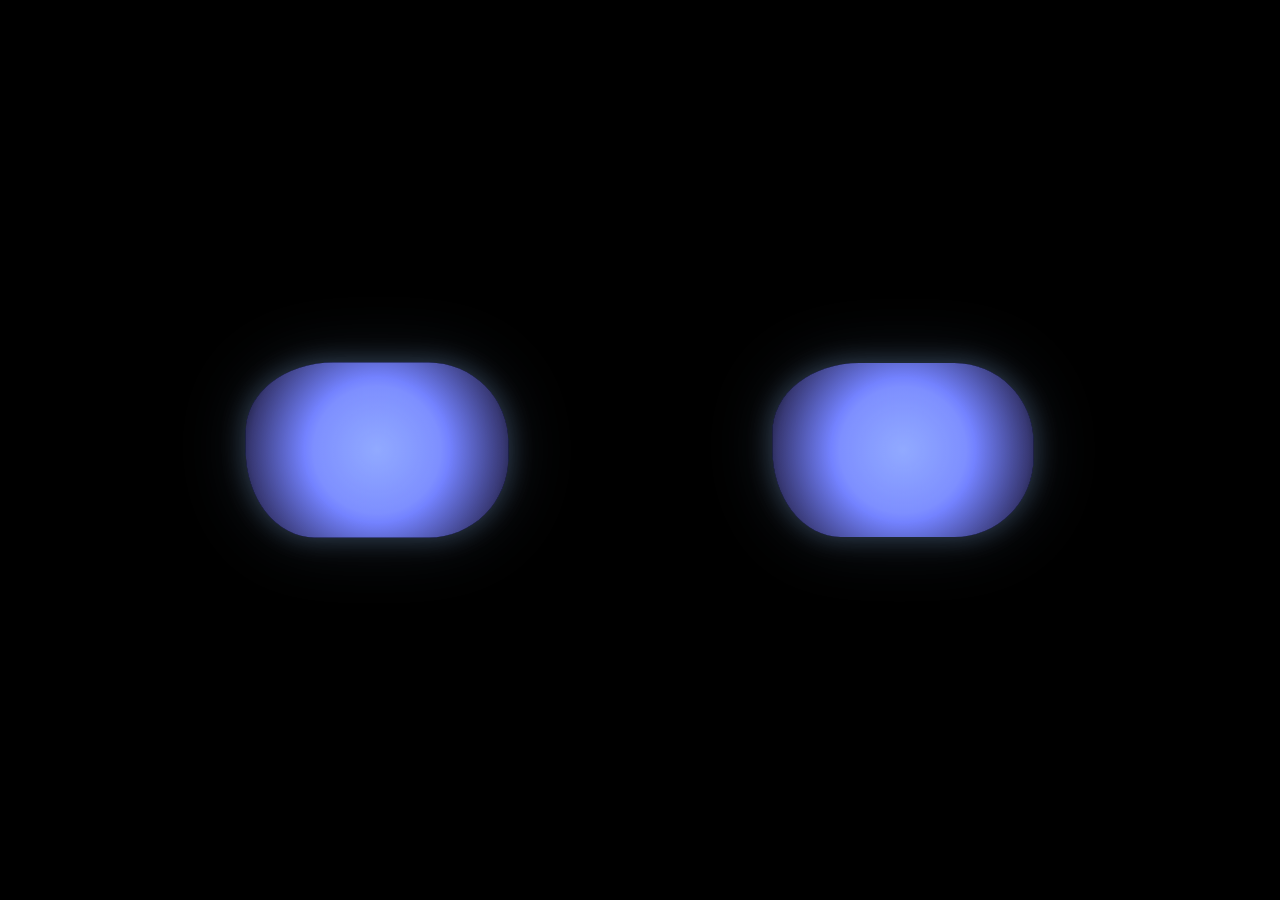
==== frontend/index.html @ 8a815a0b "se crea el docker-compose para el contenedor ROS del proyecto" ====
<!DOCTYPE html>
<html lang="es">
<head>
  <meta charset="UTF-8">
  <title>Inabot Eyes</title>
  <link rel="stylesheet" href="css/style.css">
</head>
<body>
<div class="face">
  <div class="eye"></div>
  <div class="eye"></div>
</div>

  <script src="js/eyes.js"></script>
</body>
</html>
---- frontend/css/style.css ----
body {
  margin: 0;
  background: black;
  overflow: hidden;
}

.face {
  width: 100vw;
  height: 100vh;
  display: flex;
  justify-content: space-evenly;
  align-items: center;
}

/* 👁️ OJO */
.eye {
  width: 300px;
  height: 200px;

  border-radius: 80px;

  --x: 50%;
  --y: 50%;

  background: radial-gradient(
    circle at var(--x) var(--y),
    #1fd6e0 0%,
    #19b6c2 40%,
    #0a4a55 80%,
    #000 100%
  );

  position: relative;

  box-shadow:
    0 0 30px rgba(0,255,255,0.3),
    0 0 80px rgba(0,255,255,0.15);

  overflow: hidden;

  transition: filter 0.2s ease, box-shadow 0.2s ease;
}
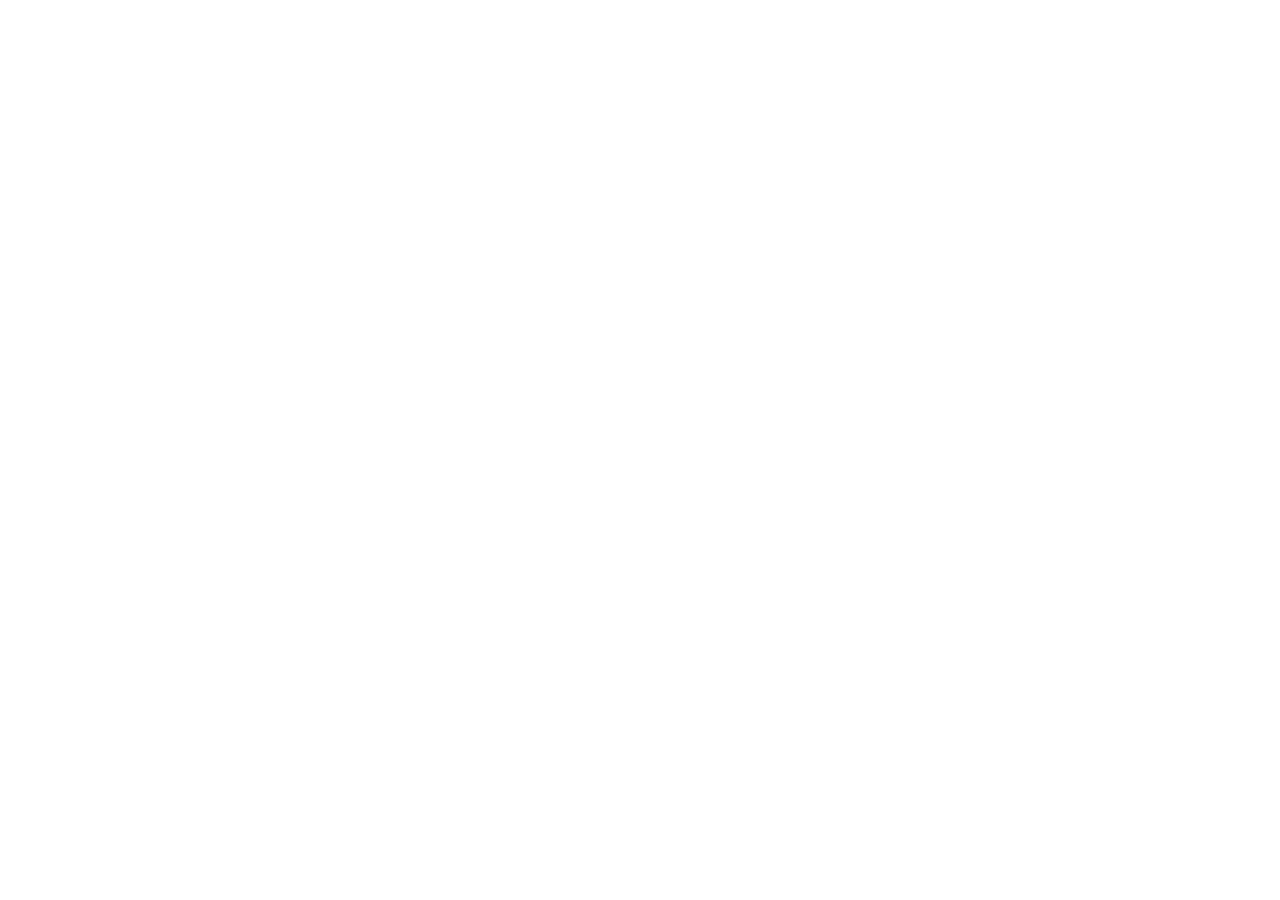
==== commit a5c44238: "Cambios en index.html" ====
--- a/frontend/index.html
+++ b/frontend/index.html
@@ -1,16 +1,30 @@
 <!DOCTYPE html>
 <html lang="es">
 <head>
-  <meta charset="UTF-8">
-  <title>Inabot Eyes</title>
-  <link rel="stylesheet" href="css/style.css">
+  <meta charset="UTF-8" />
+  <meta name="viewport" content="width=device-width, initial-scale=1.0" />
+  <title>Inabot Face</title>
+  <link rel="stylesheet" href="style.css" />
 </head>
 <body>
-<div class="face">
-  <div class="eye"></div>
-  <div class="eye"></div>
-</div>
+  <div class="face" data-emotion="sleepy">
+    <div class="eye left-eye">
+      <div class="iris"></div>
+    </div>
 
-  <script src="js/eyes.js"></script>
+    <div class="eye right-eye">
+      <div class="iris"></div>
+    </div>
+
+    <div class="soundwave">
+      <span></span>
+      <span></span>
+      <span></span>
+      <span></span>
+      <span></span>
+    </div>
+  </div>
+
+  <script src="script.js"></script>
 </body>
 </html>
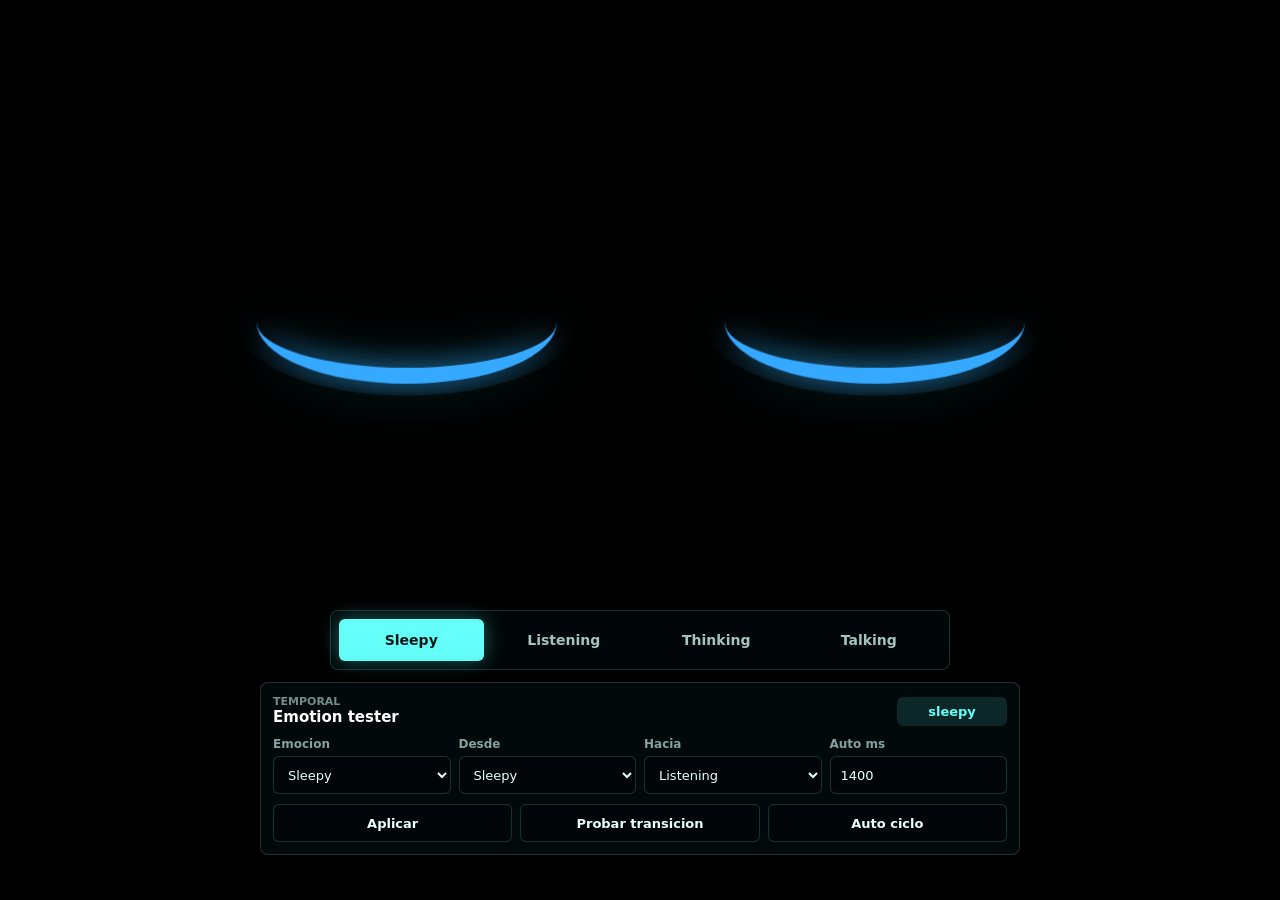
==== commit 0d6c0c49: "cambios en las animaciones de la interfaz del chat." ====
--- a/frontend/index.html
+++ b/frontend/index.html
@@ -1,30 +1,113 @@
 <!DOCTYPE html>
 <html lang="es">
 <head>
-  <meta charset="UTF-8" />
-  <meta name="viewport" content="width=device-width, initial-scale=1.0" />
-  <title>Inabot Face</title>
-  <link rel="stylesheet" href="style.css" />
+  <meta charset="UTF-8">
+  <meta name="viewport" content="width=device-width, initial-scale=1.0">
+  <title>Inabot Eyes</title>
+  <link rel="stylesheet" href="css/style.css">
 </head>
 <body>
-  <div class="face" data-emotion="sleepy">
-    <div class="eye left-eye">
-      <div class="iris"></div>
-    </div>
+  <main class="stage" aria-label="Cara animada de Inabot">
+    <section class="face" data-emotion="sleepy" aria-live="polite">
+      <div class="eye eye-left" aria-hidden="true">
+        <div class="eye-glow"></div>
+        <div class="spark spark-a"></div>
+        <div class="spark spark-b"></div>
+      </div>
 
-    <div class="eye right-eye">
-      <div class="iris"></div>
-    </div>
+      <div class="eye eye-right" aria-hidden="true">
+        <div class="eye-glow"></div>
+        <div class="spark spark-a"></div>
+        <div class="spark spark-b"></div>
+      </div>
 
-    <div class="soundwave">
-      <span></span>
-      <span></span>
-      <span></span>
-      <span></span>
-      <span></span>
-    </div>
-  </div>
+      <div class="emotion-mark" aria-hidden="true"></div>
+      <div class="sleep-z" aria-hidden="true">
+        <span>Z</span>
+        <span>z</span>
+        <span>Z</span>
+        <span>z</span>
+      </div>
+      <div class="thinking-cloud" aria-hidden="true">
+        <span>?</span>
+        <span>?</span>
+        <span>?</span>
+        <span>?</span>
+      </div>
+      <div class="talk-wave" aria-hidden="true">
+        <span></span>
+        <span></span>
+        <span></span>
+        <span></span>
+        <span></span>
+        <span></span>
+        <span></span>
+        <span></span>
+        <span></span>
+      </div>
+    </section>
 
-  <script src="script.js"></script>
+    <nav class="controls" aria-label="Emociones">
+      <button class="emotion-button is-active" type="button" data-emotion="sleepy">Sleepy</button>
+      <button class="emotion-button" type="button" data-emotion="listening">Listening</button>
+      <button class="emotion-button" type="button" data-emotion="thinking">Thinking</button>
+      <button class="emotion-button" type="button" data-emotion="talking">Talking</button>
+    </nav>
+
+    <aside class="debug-panel" aria-label="Panel temporal de pruebas">
+      <div class="debug-panel__header">
+        <div>
+          <p class="debug-panel__eyebrow">Temporal</p>
+          <h1>Emotion tester</h1>
+        </div>
+        <output class="debug-status" data-debug-status>sleepy</output>
+      </div>
+
+      <div class="debug-grid">
+        <label class="debug-field">
+          <span>Emocion</span>
+          <select data-emotion-select>
+            <option value="sleepy">Sleepy</option>
+            <option value="listening">Listening</option>
+            <option value="thinking">Thinking</option>
+            <option value="talking">Talking</option>
+          </select>
+        </label>
+
+        <label class="debug-field">
+          <span>Desde</span>
+          <select data-transition-from>
+            <option value="sleepy">Sleepy</option>
+            <option value="listening">Listening</option>
+            <option value="thinking">Thinking</option>
+            <option value="talking">Talking</option>
+          </select>
+        </label>
+
+        <label class="debug-field">
+          <span>Hacia</span>
+          <select data-transition-to>
+            <option value="sleepy">Sleepy</option>
+            <option value="listening" selected>Listening</option>
+            <option value="thinking">Thinking</option>
+            <option value="talking">Talking</option>
+          </select>
+        </label>
+
+        <label class="debug-field">
+          <span>Auto ms</span>
+          <input data-cycle-delay type="number" min="600" max="6000" step="100" value="1400">
+        </label>
+      </div>
+
+      <div class="debug-actions">
+        <button type="button" data-apply-emotion>Aplicar</button>
+        <button type="button" data-test-transition>Probar transicion</button>
+        <button type="button" data-cycle-emotions>Auto ciclo</button>
+      </div>
+    </aside>
+  </main>
+
+  <script src="js/eyes.js"></script>
 </body>
-</html>+</html>
--- a/frontend/css/style.css
+++ b/frontend/css/style.css
@@ -0,0 +1,721 @@
+:root {
+  color-scheme: dark;
+  --screen: #020707;
+  --cyan: #20f0ef;
+  --cyan-soft: #63fff8;
+  --blue: #35a8ff;
+  --violet: #9b83ff;
+  --green: #5bffb4;
+  --amber: #ffd66b;
+  --pink: #ff77b9;
+  --eye-x: 0px;
+  --eye-y: 0px;
+  --iris-x: 0px;
+  --iris-y: 0px;
+  --look-intent: 0;
+  --tilt: 0deg;
+}
+
+* {
+  box-sizing: border-box;
+}
+
+html,
+body {
+  min-height: 100%;
+}
+
+body {
+  margin: 0;
+  overflow-x: hidden;
+  background: #000;
+  color: #d9fffd;
+  font-family: Inter, ui-sans-serif, system-ui, -apple-system, BlinkMacSystemFont, "Segoe UI", sans-serif;
+}
+
+.stage {
+  width: 100vw;
+  height: 100vh;
+  min-height: 420px;
+  display: grid;
+  grid-template-rows: 1fr auto auto;
+  align-items: center;
+  justify-items: center;
+  padding: clamp(20px, 5vh, 48px) clamp(14px, 4vw, 40px);
+  gap: 12px;
+}
+
+.face {
+  --eye-width: clamp(130px, 27vw, 340px);
+  --eye-height: clamp(86px, 20vw, 238px);
+  --eye-radius-x: 34%;
+  --eye-radius-y: 40%;
+  --eye-gap: clamp(28px, 9vw, 130px);
+  --glow-color: var(--cyan);
+  --core-color: var(--cyan-soft);
+  --mark-opacity: 0;
+  --mark-content: "";
+  --mark-x: 0px;
+  --mark-y: -150px;
+
+  position: relative;
+  width: min(900px, 96vw);
+  min-height: clamp(220px, 45vh, 420px);
+  display: flex;
+  align-items: center;
+  justify-content: center;
+  gap: var(--eye-gap);
+  filter: drop-shadow(0 0 28px rgba(32, 240, 239, 0.2));
+  transition:
+    gap 520ms cubic-bezier(0.2, 0.9, 0.2, 1),
+    filter 520ms ease;
+}
+
+.eye {
+  position: relative;
+  width: var(--eye-width);
+  height: var(--eye-height);
+  overflow: hidden;
+  isolation: isolate;
+  border-radius: var(--eye-radius-x) / var(--eye-radius-y);
+  background:
+    radial-gradient(circle at 50% 45%, var(--core-color) 0%, var(--glow-color) 48%, #0bb7bc 100%);
+  box-shadow:
+    0 0 18px rgba(32, 240, 239, 0.5),
+    0 0 46px rgba(32, 240, 239, 0.24),
+    inset 0 0 24px rgba(0, 63, 68, 0.46),
+    inset 0 0 10px rgba(255, 255, 255, 0.2);
+  transform: translate3d(var(--eye-x), var(--eye-y), 0) rotate(var(--tilt)) scale(var(--eye-size, 1)) scale(var(--eye-scale, 1));
+  transition:
+    width 620ms cubic-bezier(0.2, 1.15, 0.2, 1),
+    height 620ms cubic-bezier(0.2, 1.15, 0.2, 1),
+    border-radius 620ms cubic-bezier(0.2, 1.15, 0.2, 1),
+    background 420ms ease,
+    box-shadow 420ms ease,
+    opacity 360ms ease,
+    transform 260ms ease-out;
+  animation: idle-breathe 4.5s ease-in-out infinite;
+}
+
+.eye::before {
+  content: "";
+  position: absolute;
+  inset: 10%;
+  border-radius: inherit;
+  background: rgba(127, 255, 249, 0.42);
+  filter: blur(18px);
+  opacity: 0.84;
+}
+
+.eye::after {
+  content: "";
+  position: absolute;
+  inset: 0;
+  border-radius: inherit;
+  box-shadow:
+    inset 0 0 26px rgba(0, 90, 94, 0.74),
+    inset 0 -12px 22px rgba(0, 52, 55, 0.38);
+  pointer-events: none;
+}
+
+.eye-right {
+  animation-delay: -0.45s;
+}
+
+.eye-glow {
+  position: absolute;
+  z-index: 1;
+  width: 58%;
+  height: 58%;
+  left: 50%;
+  top: 50%;
+  border-radius: 42% / 48%;
+  background:
+    radial-gradient(circle at 42% 32%, rgba(255, 255, 255, 0.72), transparent 0 12%, rgba(255, 255, 255, 0) 18%),
+    radial-gradient(circle, rgba(213, 255, 252, 0.7), rgba(96, 255, 247, 0.28) 42%, transparent 70%);
+  filter: blur(8px);
+  mix-blend-mode: screen;
+  opacity: 0.78;
+  transform: translate(calc(-50% + var(--iris-x)), calc(-50% + var(--iris-y)));
+  transition: opacity 420ms ease, transform 520ms cubic-bezier(0.2, 0.9, 0.2, 1);
+}
+
+.spark {
+  position: absolute;
+  z-index: 2;
+  border-radius: 999px;
+  background: rgba(255, 255, 255, 0.82);
+  opacity: 0.55;
+  transform: scale(0.85);
+  transition: opacity 360ms ease, transform 520ms ease;
+}
+
+.spark-a {
+  width: 12%;
+  height: 10%;
+  top: 24%;
+  left: 28%;
+}
+
+.spark-b {
+  width: 7%;
+  height: 6%;
+  right: 25%;
+  bottom: 26%;
+}
+
+.emotion-mark {
+  position: absolute;
+  left: 50%;
+  top: 50%;
+  color: var(--glow-color);
+  font-size: clamp(34px, 8vw, 76px);
+  font-weight: 800;
+  line-height: 1;
+  text-shadow: 0 0 22px currentColor;
+  opacity: var(--mark-opacity);
+  transform: translate(calc(-50% + var(--mark-x)), calc(-50% + var(--mark-y))) scale(0.96);
+  transition:
+    opacity 340ms ease,
+    color 420ms ease,
+    transform 620ms cubic-bezier(0.2, 1.15, 0.2, 1);
+  pointer-events: none;
+}
+
+.emotion-mark::before {
+  content: var(--mark-content);
+}
+
+.sleep-z {
+  position: absolute;
+  left: 50%;
+  top: 50%;
+  width: min(280px, 36vw);
+  height: min(240px, 34vw);
+  opacity: 0;
+  transform: translate(clamp(80px, 18vw, 220px), clamp(-170px, -18vw, -90px));
+  pointer-events: none;
+  transition: opacity 300ms ease;
+}
+
+.sleep-z span {
+  position: absolute;
+  left: 0;
+  bottom: 0;
+  color: var(--blue);
+  font-size: clamp(24px, 6vw, 58px);
+  font-weight: 800;
+  line-height: 1;
+  text-shadow: 0 0 18px currentColor;
+  opacity: 0;
+  animation: float-z 3.2s ease-out infinite;
+}
+
+.sleep-z span:nth-child(2) {
+  left: 34%;
+  animation-delay: 0.62s;
+  font-size: clamp(18px, 5vw, 44px);
+}
+
+.sleep-z span:nth-child(3) {
+  left: 12%;
+  animation-delay: 1.28s;
+  font-size: clamp(22px, 5.5vw, 52px);
+}
+
+.sleep-z span:nth-child(4) {
+  left: 52%;
+  animation-delay: 1.9s;
+  font-size: clamp(16px, 4.5vw, 38px);
+}
+
+.thinking-cloud {
+  position: absolute;
+  left: 50%;
+  top: 50%;
+  width: min(230px, 30vw);
+  height: min(220px, 30vw);
+  opacity: 0;
+  transform: translate(clamp(112px, 22vw, 268px), clamp(-230px, -24vw, -132px));
+  pointer-events: none;
+  transition: opacity 280ms ease;
+}
+
+.thinking-cloud span {
+  position: absolute;
+  left: 0;
+  bottom: 0;
+  color: var(--violet);
+  font-size: clamp(24px, 6vw, 62px);
+  font-weight: 800;
+  line-height: 1;
+  text-shadow: 0 0 18px currentColor;
+  opacity: 0;
+  animation: float-question 2.8s ease-out infinite;
+}
+
+.thinking-cloud span:nth-child(2) {
+  left: 30%;
+  animation-delay: 0.48s;
+  font-size: clamp(18px, 5vw, 46px);
+}
+
+.thinking-cloud span:nth-child(3) {
+  left: 9%;
+  animation-delay: 1.02s;
+  font-size: clamp(20px, 5.5vw, 54px);
+}
+
+.thinking-cloud span:nth-child(4) {
+  left: 48%;
+  animation-delay: 1.56s;
+  font-size: clamp(16px, 4.5vw, 40px);
+}
+
+.talk-wave {
+  position: absolute;
+  left: 50%;
+  top: 50%;
+  display: flex;
+  align-items: center;
+  justify-content: center;
+  gap: clamp(4px, 0.7vw, 8px);
+  opacity: 0;
+  min-height: clamp(32px, 5.6vw, 58px);
+  transform: translate(-50%, clamp(72px, 10vw, 104px));
+  pointer-events: none;
+  transition: opacity 260ms ease;
+}
+
+.talk-wave span {
+  --bar-height: 28px;
+  --bar-scale: 1;
+
+  width: clamp(5px, 0.8vw, 9px);
+  height: var(--bar-height);
+  border-radius: 999px;
+  background:
+    linear-gradient(180deg, #d7fff0 0%, var(--green) 42%, #1fd081 100%);
+  box-shadow:
+    0 0 14px rgba(91, 255, 180, 0.78),
+    0 0 34px rgba(91, 255, 180, 0.24);
+  opacity: 0.72;
+  transform: scaleY(var(--bar-scale));
+  transform-origin: center;
+  animation: sound-slot 1280ms ease-in-out infinite;
+}
+
+.talk-wave span:nth-child(1),
+.talk-wave span:nth-child(9) {
+  --bar-height: clamp(12px, 2.1vw, 24px);
+  animation-delay: -260ms;
+}
+
+.talk-wave span:nth-child(2),
+.talk-wave span:nth-child(8) {
+  --bar-height: clamp(18px, 3vw, 34px);
+  animation-delay: -120ms;
+}
+
+.talk-wave span:nth-child(3),
+.talk-wave span:nth-child(7) {
+  --bar-height: clamp(24px, 4vw, 46px);
+  animation-delay: -340ms;
+}
+
+.talk-wave span:nth-child(4),
+.talk-wave span:nth-child(6) {
+  --bar-height: clamp(30px, 5vw, 58px);
+  animation-delay: -40ms;
+}
+
+.talk-wave span:nth-child(5) {
+  --bar-height: clamp(38px, 6.2vw, 70px);
+  width: clamp(6px, 0.95vw, 10px);
+  animation-delay: -210ms;
+}
+
+.face.is-transitioning .eye {
+  --eye-scale: 0.92;
+  transition-duration: 190ms;
+}
+
+.face.is-transitioning .eye-glow {
+  opacity: 0.35;
+}
+
+.face[data-emotion="sleepy"] {
+  --eye-height: clamp(76px, 13vw, 150px);
+  --eye-radius-x: 50%;
+  --eye-radius-y: 48%;
+  --eye-gap: clamp(38px, 10vw, 132px);
+  --glow-color: var(--blue);
+  --core-color: #58f4ff;
+}
+
+.face[data-emotion="sleepy"] .eye {
+  background: transparent;
+  box-shadow: none;
+  animation: sleepy-drift 5.2s ease-in-out infinite;
+}
+
+.face[data-emotion="sleepy"] .eye::before {
+  inset: 10% 6% 8%;
+  border-radius: 50%;
+  background: transparent;
+  border-bottom: clamp(8px, 1.5vw, 16px) solid var(--blue);
+  filter: drop-shadow(0 0 14px rgba(53, 168, 255, 0.8));
+  opacity: 1;
+}
+
+.face[data-emotion="sleepy"] .eye::after {
+  box-shadow: none;
+}
+
+.face[data-emotion="sleepy"] .eye-glow,
+.face[data-emotion="sleepy"] .spark {
+  opacity: 0;
+}
+
+.face[data-emotion="sleepy"] .sleep-z {
+  opacity: 1;
+}
+
+.face[data-emotion="listening"] {
+  --eye-width: clamp(148px, 28vw, 350px);
+  --eye-height: clamp(94px, 16vw, 192px);
+  --eye-radius-x: 24%;
+  --eye-radius-y: 28%;
+  --eye-gap: clamp(38px, 8vw, 118px);
+  --glow-color: var(--cyan);
+  --core-color: #8cfff7;
+}
+
+.face[data-emotion="listening"] .eye {
+  animation: listening-search 3.4s ease-in-out infinite;
+}
+
+.face[data-emotion="listening"] .eye-glow {
+  width: 52%;
+  height: 62%;
+  opacity: calc(0.66 + (var(--look-intent) * 0.18));
+}
+
+.face[data-emotion="listening"] .spark {
+  opacity: 0.34;
+}
+
+.face[data-emotion="thinking"] {
+  --eye-width: clamp(128px, 24vw, 300px);
+  --eye-height: clamp(96px, 16vw, 184px);
+  --eye-radius-x: 34%;
+  --eye-radius-y: 38%;
+  --eye-gap: clamp(36px, 10vw, 132px);
+  --glow-color: var(--violet);
+  --core-color: #c2b6ff;
+}
+
+.face[data-emotion="thinking"] .eye-left {
+  transform: translate3d(calc(var(--eye-x) - 5px), calc(var(--eye-y) - 10px), 0) rotate(-5deg) scale(var(--eye-size, 1)) scale(var(--eye-scale, 1));
+}
+
+.face[data-emotion="thinking"] .eye-right {
+  transform: translate3d(calc(var(--eye-x) + 5px), calc(var(--eye-y) + 12px), 0) rotate(5deg) scale(var(--eye-size, 1)) scale(var(--eye-scale, 1));
+}
+
+.face[data-emotion="thinking"] .thinking-cloud {
+  opacity: 1;
+}
+
+.face[data-emotion="talking"] {
+  --eye-width: clamp(132px, 25vw, 306px);
+  --eye-height: clamp(88px, 15vw, 172px);
+  --eye-radius-x: 38%;
+  --eye-radius-y: 34%;
+  --eye-gap: clamp(30px, 8vw, 104px);
+  --glow-color: var(--green);
+  --core-color: #a0ffd3;
+}
+
+.face[data-emotion="talking"] .eye {
+  animation: talking-glow 3.2s ease-in-out infinite;
+}
+
+.face[data-emotion="talking"] .spark-a {
+  transform: translateX(20%) scale(0.72);
+}
+
+.face[data-emotion="talking"] .talk-wave {
+  opacity: 1;
+}
+
+.controls {
+  width: min(620px, 100%);
+  display: grid;
+  grid-template-columns: repeat(4, minmax(0, 1fr));
+  gap: 8px;
+  padding: 8px;
+  border: 1px solid rgba(99, 255, 248, 0.18);
+  border-radius: 8px;
+  background: rgba(2, 11, 12, 0.72);
+  box-shadow: 0 18px 48px rgba(0, 0, 0, 0.28);
+}
+
+.emotion-button {
+  min-height: 42px;
+  border: 0;
+  border-radius: 6px;
+  background: transparent;
+  color: rgba(217, 255, 253, 0.76);
+  font: inherit;
+  font-size: 14px;
+  font-weight: 700;
+  cursor: pointer;
+  transition: background 180ms ease, color 180ms ease, box-shadow 180ms ease;
+}
+
+.emotion-button:hover,
+.emotion-button:focus-visible {
+  outline: 0;
+  color: #fff;
+  background: rgba(99, 255, 248, 0.12);
+}
+
+.emotion-button.is-active {
+  color: #001717;
+  background: var(--cyan-soft);
+  box-shadow: 0 0 20px rgba(99, 255, 248, 0.35);
+}
+
+.debug-panel {
+  width: min(760px, 100%);
+  padding: 12px;
+  border: 1px solid rgba(217, 255, 253, 0.16);
+  border-radius: 8px;
+  background: rgba(2, 11, 12, 0.84);
+  box-shadow: 0 18px 48px rgba(0, 0, 0, 0.3);
+}
+
+.debug-panel__header {
+  display: flex;
+  align-items: center;
+  justify-content: space-between;
+  gap: 14px;
+  margin-bottom: 10px;
+}
+
+.debug-panel__eyebrow,
+.debug-panel h1 {
+  margin: 0;
+}
+
+.debug-panel__eyebrow {
+  color: rgba(217, 255, 253, 0.54);
+  font-size: 11px;
+  font-weight: 800;
+  line-height: 1.2;
+  text-transform: uppercase;
+}
+
+.debug-panel h1 {
+  color: #fff;
+  font-size: 15px;
+  line-height: 1.25;
+}
+
+.debug-status {
+  min-width: 110px;
+  padding: 7px 10px;
+  border-radius: 6px;
+  background: rgba(99, 255, 248, 0.12);
+  color: var(--cyan-soft);
+  font-size: 13px;
+  font-weight: 800;
+  text-align: center;
+}
+
+.debug-grid {
+  display: grid;
+  grid-template-columns: repeat(4, minmax(0, 1fr));
+  gap: 8px;
+}
+
+.debug-field {
+  display: grid;
+  gap: 5px;
+  min-width: 0;
+}
+
+.debug-field span {
+  color: rgba(217, 255, 253, 0.62);
+  font-size: 12px;
+  font-weight: 700;
+}
+
+.debug-field select,
+.debug-field input,
+.debug-actions button {
+  min-height: 38px;
+  border: 1px solid rgba(99, 255, 248, 0.18);
+  border-radius: 6px;
+  background: rgba(0, 0, 0, 0.28);
+  color: #eafffe;
+  font: inherit;
+  font-size: 13px;
+}
+
+.debug-field select,
+.debug-field input {
+  width: 100%;
+  padding: 0 10px;
+}
+
+.debug-actions {
+  display: grid;
+  grid-template-columns: repeat(3, minmax(0, 1fr));
+  gap: 8px;
+  margin-top: 10px;
+}
+
+.debug-actions button {
+  cursor: pointer;
+  font-weight: 800;
+  transition: background 180ms ease, border-color 180ms ease, color 180ms ease;
+}
+
+.debug-actions button:hover,
+.debug-actions button:focus-visible {
+  outline: 0;
+  border-color: rgba(99, 255, 248, 0.5);
+  background: rgba(99, 255, 248, 0.12);
+  color: #fff;
+}
+
+.debug-actions button.is-running {
+  border-color: rgba(91, 255, 180, 0.5);
+  background: rgba(91, 255, 180, 0.16);
+  color: #caffea;
+}
+
+@keyframes idle-breathe {
+  0%, 100% {
+    filter: brightness(1);
+  }
+
+  50% {
+    filter: brightness(1.12);
+  }
+}
+
+@keyframes sleepy-drift {
+  0%, 100% {
+    filter: brightness(0.78);
+  }
+
+  50% {
+    filter: brightness(1.02);
+  }
+}
+
+@keyframes talking-glow {
+  0%, 100% {
+    filter: brightness(0.98);
+  }
+
+  50% {
+    filter: brightness(1.12);
+  }
+}
+
+@keyframes listening-search {
+  0%, 100% {
+    filter: brightness(1.02);
+  }
+
+  35% {
+    filter: brightness(1.16);
+  }
+
+  68% {
+    filter: brightness(1.08);
+  }
+}
+
+@keyframes float-z {
+  0% {
+    transform: translate(0, 18px) scale(0.72);
+    opacity: 0;
+  }
+
+  18% {
+    opacity: 1;
+  }
+
+  72% {
+    opacity: 0.82;
+  }
+
+  100% {
+    transform: translate(46px, -150px) scale(1.22);
+    opacity: 0;
+  }
+}
+
+@keyframes float-question {
+  0% {
+    transform: translate(0, 12px) rotate(-6deg) scale(0.72);
+    opacity: 0;
+  }
+
+  18% {
+    opacity: 1;
+  }
+
+  64% {
+    opacity: 0.78;
+  }
+
+  100% {
+    transform: translate(34px, -130px) rotate(9deg) scale(1.16);
+    opacity: 0;
+  }
+}
+
+@keyframes sound-slot {
+  0%, 100% {
+    opacity: 0.58;
+    transform: scaleY(0.58);
+  }
+
+  50% {
+    opacity: 1;
+    transform: scaleY(1.12);
+  }
+}
+
+@media (max-width: 560px) {
+  .stage {
+    min-height: 360px;
+  }
+
+  .face {
+    width: 100%;
+    min-height: 270px;
+  }
+
+  .controls {
+    grid-template-columns: repeat(2, minmax(0, 1fr));
+  }
+
+  .debug-grid,
+  .debug-actions {
+    grid-template-columns: repeat(2, minmax(0, 1fr));
+  }
+}
+
+@media (max-width: 420px) {
+  .debug-grid,
+  .debug-actions {
+    grid-template-columns: 1fr;
+  }
+}
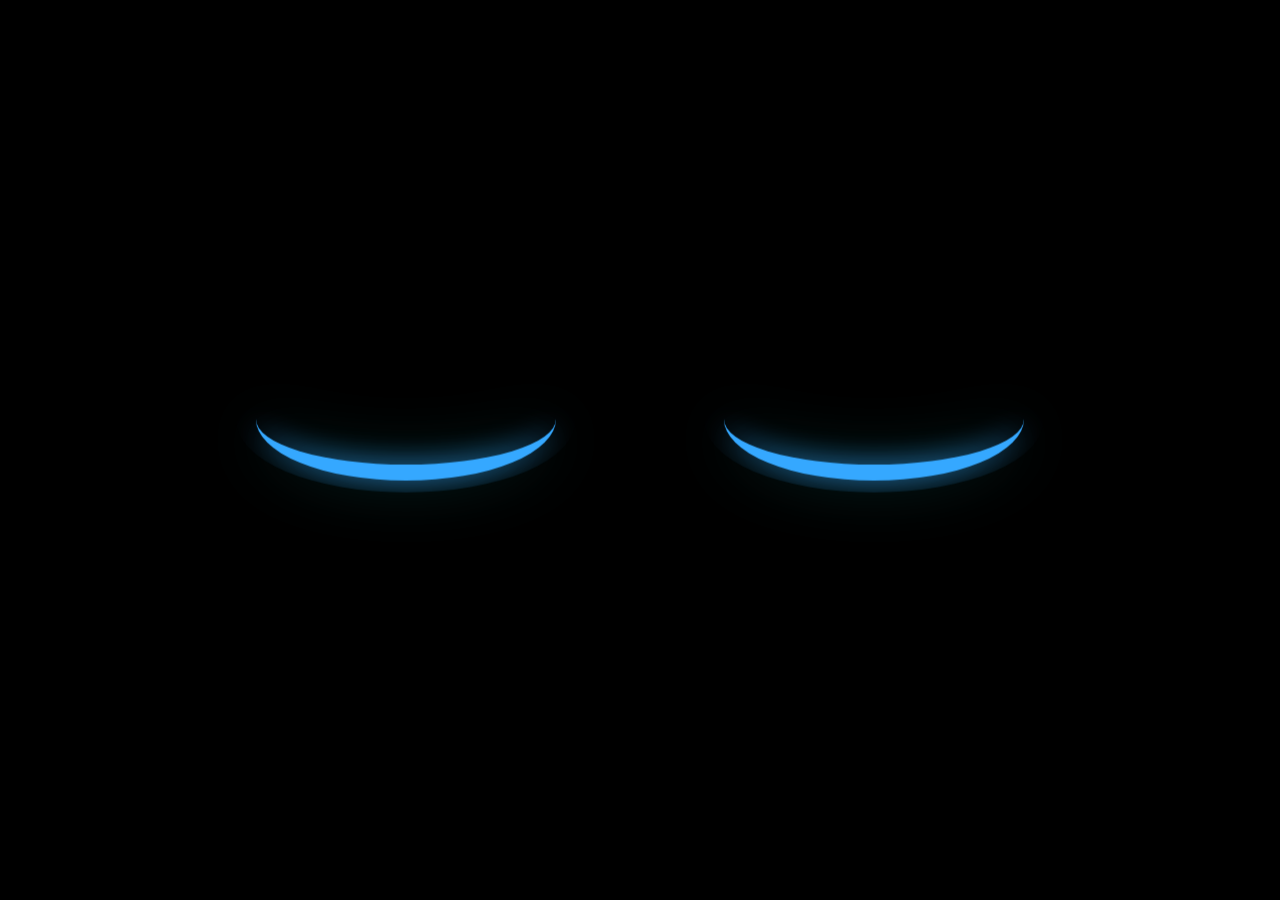
==== commit e903d364: "cambios en el backend" ====
--- a/frontend/index.html
+++ b/frontend/index.html
@@ -47,64 +47,8 @@
       </div>
     </section>
 
-    <nav class="controls" aria-label="Emociones">
-      <button class="emotion-button is-active" type="button" data-emotion="sleepy">Sleepy</button>
-      <button class="emotion-button" type="button" data-emotion="listening">Listening</button>
-      <button class="emotion-button" type="button" data-emotion="thinking">Thinking</button>
-      <button class="emotion-button" type="button" data-emotion="talking">Talking</button>
-    </nav>
-
-    <aside class="debug-panel" aria-label="Panel temporal de pruebas">
-      <div class="debug-panel__header">
-        <div>
-          <p class="debug-panel__eyebrow">Temporal</p>
-          <h1>Emotion tester</h1>
-        </div>
-        <output class="debug-status" data-debug-status>sleepy</output>
-      </div>
-
-      <div class="debug-grid">
-        <label class="debug-field">
-          <span>Emocion</span>
-          <select data-emotion-select>
-            <option value="sleepy">Sleepy</option>
-            <option value="listening">Listening</option>
-            <option value="thinking">Thinking</option>
-            <option value="talking">Talking</option>
-          </select>
-        </label>
-
-        <label class="debug-field">
-          <span>Desde</span>
-          <select data-transition-from>
-            <option value="sleepy">Sleepy</option>
-            <option value="listening">Listening</option>
-            <option value="thinking">Thinking</option>
-            <option value="talking">Talking</option>
-          </select>
-        </label>
-
-        <label class="debug-field">
-          <span>Hacia</span>
-          <select data-transition-to>
-            <option value="sleepy">Sleepy</option>
-            <option value="listening" selected>Listening</option>
-            <option value="thinking">Thinking</option>
-            <option value="talking">Talking</option>
-          </select>
-        </label>
-
-        <label class="debug-field">
-          <span>Auto ms</span>
-          <input data-cycle-delay type="number" min="600" max="6000" step="100" value="1400">
-        </label>
-      </div>
-
-      <div class="debug-actions">
-        <button type="button" data-apply-emotion>Aplicar</button>
-        <button type="button" data-test-transition>Probar transicion</button>
-        <button type="button" data-cycle-emotions>Auto ciclo</button>
-      </div>
+    <aside class="support-box" aria-label="Mensaje de apoyo">
+      <output class="support-text" data-support-text data-emotion="sleepy"></output>
     </aside>
   </main>
 
--- a/frontend/css/style.css
+++ b/frontend/css/style.css
@@ -38,7 +38,7 @@
   height: 100vh;
   min-height: 420px;
   display: grid;
-  grid-template-rows: 1fr auto auto;
+  grid-template-rows: 1fr auto;
   align-items: center;
   justify-items: center;
   padding: clamp(20px, 5vh, 48px) clamp(14px, 4vw, 40px);
@@ -449,152 +449,50 @@
   opacity: 1;
 }
 
-.controls {
-  width: min(620px, 100%);
+.support-box {
+  width: min(880px, 100%);
+  min-height: 56px;
   display: grid;
-  grid-template-columns: repeat(4, minmax(0, 1fr));
-  gap: 8px;
-  padding: 8px;
-  border: 1px solid rgba(99, 255, 248, 0.18);
-  border-radius: 8px;
-  background: rgba(2, 11, 12, 0.72);
-  box-shadow: 0 18px 48px rgba(0, 0, 0, 0.28);
-}
-
-.emotion-button {
-  min-height: 42px;
-  border: 0;
-  border-radius: 6px;
-  background: transparent;
-  color: rgba(217, 255, 253, 0.76);
-  font: inherit;
-  font-size: 14px;
-  font-weight: 700;
-  cursor: pointer;
-  transition: background 180ms ease, color 180ms ease, box-shadow 180ms ease;
-}
-
-.emotion-button:hover,
-.emotion-button:focus-visible {
-  outline: 0;
-  color: #fff;
-  background: rgba(99, 255, 248, 0.12);
-}
-
-.emotion-button.is-active {
-  color: #001717;
-  background: var(--cyan-soft);
-  box-shadow: 0 0 20px rgba(99, 255, 248, 0.35);
-}
-
-.debug-panel {
-  width: min(760px, 100%);
-  padding: 12px;
-  border: 1px solid rgba(217, 255, 253, 0.16);
-  border-radius: 8px;
-  background: rgba(2, 11, 12, 0.84);
-  box-shadow: 0 18px 48px rgba(0, 0, 0, 0.3);
-}
-
-.debug-panel__header {
-  display: flex;
-  align-items: center;
-  justify-content: space-between;
-  gap: 14px;
-  margin-bottom: 10px;
-}
-
-.debug-panel__eyebrow,
-.debug-panel h1 {
-  margin: 0;
-}
-
-.debug-panel__eyebrow {
-  color: rgba(217, 255, 253, 0.54);
-  font-size: 11px;
+  place-items: center;
+  padding: 0 12px;
+}
+
+.support-text {
+  max-width: 100%;
+  color: var(--support-color, var(--blue));
+  font-size: clamp(20px, 3vw, 36px);
   font-weight: 800;
   line-height: 1.2;
-  text-transform: uppercase;
-}
-
-.debug-panel h1 {
-  color: #fff;
-  font-size: 15px;
-  line-height: 1.25;
-}
-
-.debug-status {
-  min-width: 110px;
-  padding: 7px 10px;
-  border-radius: 6px;
-  background: rgba(99, 255, 248, 0.12);
-  color: var(--cyan-soft);
-  font-size: 13px;
-  font-weight: 800;
   text-align: center;
-}
-
-.debug-grid {
-  display: grid;
-  grid-template-columns: repeat(4, minmax(0, 1fr));
-  gap: 8px;
-}
-
-.debug-field {
-  display: grid;
-  gap: 5px;
-  min-width: 0;
-}
-
-.debug-field span {
-  color: rgba(217, 255, 253, 0.62);
-  font-size: 12px;
-  font-weight: 700;
-}
-
-.debug-field select,
-.debug-field input,
-.debug-actions button {
-  min-height: 38px;
-  border: 1px solid rgba(99, 255, 248, 0.18);
-  border-radius: 6px;
-  background: rgba(0, 0, 0, 0.28);
-  color: #eafffe;
-  font: inherit;
-  font-size: 13px;
-}
-
-.debug-field select,
-.debug-field input {
-  width: 100%;
-  padding: 0 10px;
-}
-
-.debug-actions {
-  display: grid;
-  grid-template-columns: repeat(3, minmax(0, 1fr));
-  gap: 8px;
-  margin-top: 10px;
-}
-
-.debug-actions button {
-  cursor: pointer;
-  font-weight: 800;
-  transition: background 180ms ease, border-color 180ms ease, color 180ms ease;
-}
-
-.debug-actions button:hover,
-.debug-actions button:focus-visible {
-  outline: 0;
-  border-color: rgba(99, 255, 248, 0.5);
-  background: rgba(99, 255, 248, 0.12);
-  color: #fff;
-}
-
-.debug-actions button.is-running {
-  border-color: rgba(91, 255, 180, 0.5);
-  background: rgba(91, 255, 180, 0.16);
-  color: #caffea;
+  text-shadow: 0 0 18px currentColor;
+  overflow-wrap: anywhere;
+  opacity: 0;
+  transform: translateY(6px);
+  transition:
+    color 420ms ease,
+    opacity 260ms ease,
+    transform 260ms ease;
+}
+
+.support-text.has-text {
+  opacity: 1;
+  transform: translateY(0);
+}
+
+.support-text[data-emotion="sleepy"] {
+  --support-color: var(--blue);
+}
+
+.support-text[data-emotion="listening"] {
+  --support-color: var(--cyan-soft);
+}
+
+.support-text[data-emotion="thinking"] {
+  --support-color: var(--violet);
+}
+
+.support-text[data-emotion="talking"] {
+  --support-color: var(--green);
 }
 
 @keyframes idle-breathe {
@@ -703,19 +601,7 @@
     min-height: 270px;
   }
 
-  .controls {
-    grid-template-columns: repeat(2, minmax(0, 1fr));
-  }
-
-  .debug-grid,
-  .debug-actions {
-    grid-template-columns: repeat(2, minmax(0, 1fr));
-  }
-}
-
-@media (max-width: 420px) {
-  .debug-grid,
-  .debug-actions {
-    grid-template-columns: 1fr;
-  }
-}
+  .support-box {
+    min-height: 48px;
+  }
+}
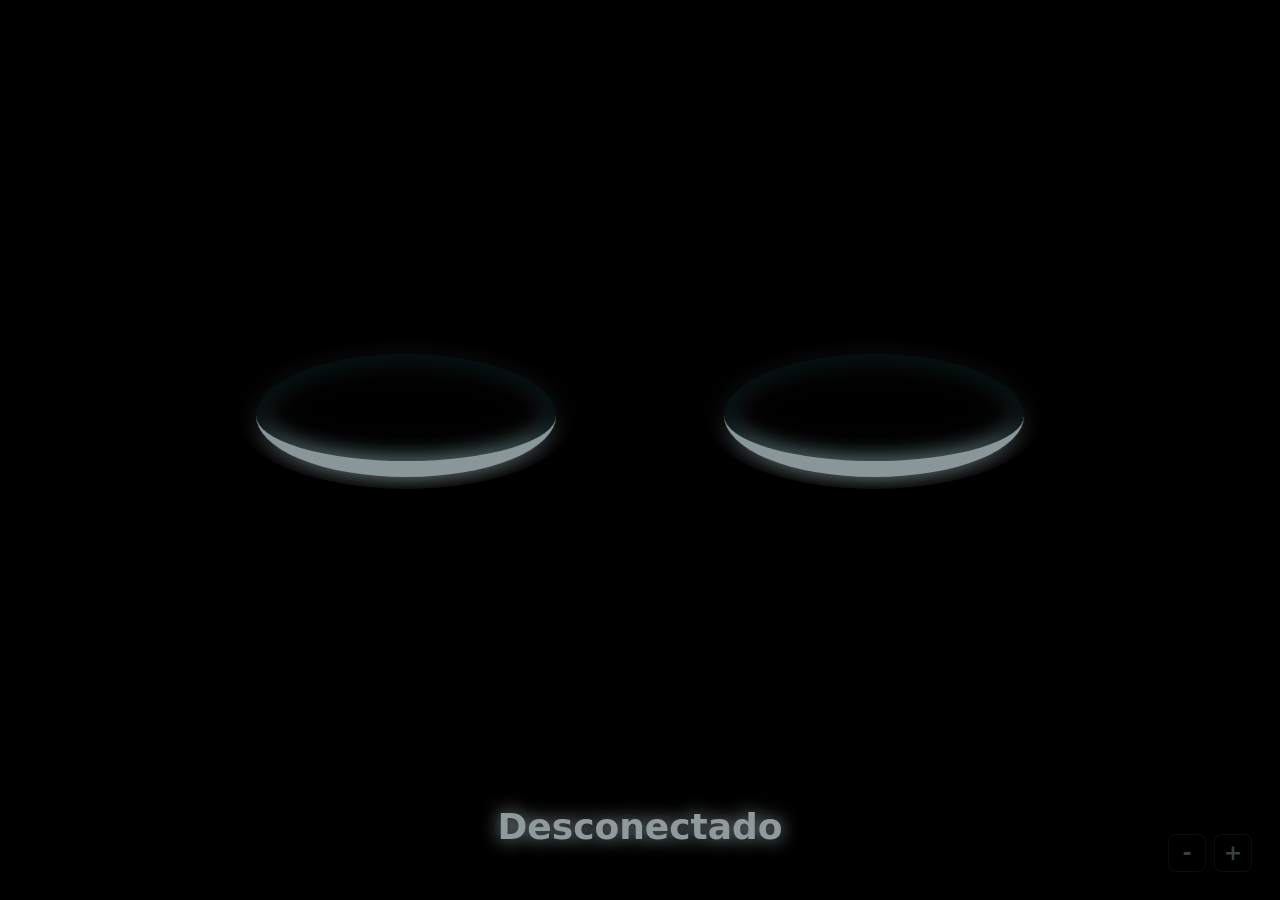
==== commit d0bf32f4: "Se incorporan cambios en el backend" ====
--- a/frontend/index.html
+++ b/frontend/index.html
@@ -8,7 +8,7 @@
 </head>
 <body>
   <main class="stage" aria-label="Cara animada de Inabot">
-    <section class="face" data-emotion="sleepy" aria-live="polite">
+    <section class="face" data-emotion="disconnected" aria-live="polite">
       <div class="eye eye-left" aria-hidden="true">
         <div class="eye-glow"></div>
         <div class="spark spark-a"></div>
@@ -48,7 +48,12 @@
     </section>
 
     <aside class="support-box" aria-label="Mensaje de apoyo">
-      <output class="support-text" data-support-text data-emotion="sleepy"></output>
+      <output class="support-text has-text" data-support-text data-emotion="disconnected">Desconectado</output>
+      <button class="wake-button" type="button" data-wake-button>Despertar</button>
+      <div class="volume-controls" data-volume-controls aria-label="Volumen del equipo">
+        <button class="volume-button" type="button" data-volume-down aria-label="Bajar volumen">-</button>
+        <button class="volume-button" type="button" data-volume-up aria-label="Subir volumen">+</button>
+      </div>
     </aside>
   </main>
 
--- a/frontend/css/style.css
+++ b/frontend/css/style.css
@@ -8,6 +8,7 @@
   --green: #5bffb4;
   --amber: #ffd66b;
   --pink: #ff77b9;
+  --gray: #8f9a9d;
   --eye-x: 0px;
   --eye-y: 0px;
   --iris-x: 0px;
@@ -53,6 +54,7 @@
   --eye-gap: clamp(28px, 9vw, 130px);
   --glow-color: var(--cyan);
   --core-color: var(--cyan-soft);
+  --edge-color: #08aeb5;
   --mark-opacity: 0;
   --mark-content: "";
   --mark-x: 0px;
@@ -65,7 +67,7 @@
   align-items: center;
   justify-content: center;
   gap: var(--eye-gap);
-  filter: drop-shadow(0 0 28px rgba(32, 240, 239, 0.2));
+  filter: none;
   transition:
     gap 520ms cubic-bezier(0.2, 0.9, 0.2, 1),
     filter 520ms ease;
@@ -79,12 +81,10 @@
   isolation: isolate;
   border-radius: var(--eye-radius-x) / var(--eye-radius-y);
   background:
-    radial-gradient(circle at 50% 45%, var(--core-color) 0%, var(--glow-color) 48%, #0bb7bc 100%);
+    radial-gradient(ellipse at 50% 50%, var(--core-color) 0 58%, var(--glow-color) 78%, var(--edge-color) 100%);
   box-shadow:
-    0 0 18px rgba(32, 240, 239, 0.5),
-    0 0 46px rgba(32, 240, 239, 0.24),
-    inset 0 0 24px rgba(0, 63, 68, 0.46),
-    inset 0 0 10px rgba(255, 255, 255, 0.2);
+    0 0 10px rgba(25, 229, 229, 0.22),
+    inset 0 0 18px rgba(0, 90, 94, 0.26);
   transform: translate3d(var(--eye-x), var(--eye-y), 0) rotate(var(--tilt)) scale(var(--eye-size, 1)) scale(var(--eye-scale, 1));
   transition:
     width 620ms cubic-bezier(0.2, 1.15, 0.2, 1),
@@ -94,17 +94,17 @@
     box-shadow 420ms ease,
     opacity 360ms ease,
     transform 260ms ease-out;
-  animation: idle-breathe 4.5s ease-in-out infinite;
+  animation: none;
 }
 
 .eye::before {
   content: "";
   position: absolute;
-  inset: 10%;
+  inset: 0;
   border-radius: inherit;
-  background: rgba(127, 255, 249, 0.42);
-  filter: blur(18px);
-  opacity: 0.84;
+  background: transparent;
+  box-shadow: inset 0 0 26px rgba(0, 75, 80, 0.28);
+  opacity: 1;
 }
 
 .eye::after {
@@ -112,9 +112,7 @@
   position: absolute;
   inset: 0;
   border-radius: inherit;
-  box-shadow:
-    inset 0 0 26px rgba(0, 90, 94, 0.74),
-    inset 0 -12px 22px rgba(0, 52, 55, 0.38);
+  box-shadow: none;
   pointer-events: none;
 }
 
@@ -135,7 +133,7 @@
     radial-gradient(circle, rgba(213, 255, 252, 0.7), rgba(96, 255, 247, 0.28) 42%, transparent 70%);
   filter: blur(8px);
   mix-blend-mode: screen;
-  opacity: 0.78;
+  opacity: 0;
   transform: translate(calc(-50% + var(--iris-x)), calc(-50% + var(--iris-y)));
   transition: opacity 420ms ease, transform 520ms cubic-bezier(0.2, 0.9, 0.2, 1);
 }
@@ -145,7 +143,7 @@
   z-index: 2;
   border-radius: 999px;
   background: rgba(255, 255, 255, 0.82);
-  opacity: 0.55;
+  opacity: 0;
   transform: scale(0.85);
   transition: opacity 360ms ease, transform 520ms ease;
 }
@@ -341,9 +339,10 @@
 }
 
 .face.is-transitioning .eye-glow {
-  opacity: 0.35;
-}
-
+  opacity: 0;
+}
+
+.face[data-emotion="disconnected"],
 .face[data-emotion="sleepy"] {
   --eye-height: clamp(76px, 13vw, 150px);
   --eye-radius-x: 50%;
@@ -351,27 +350,39 @@
   --eye-gap: clamp(38px, 10vw, 132px);
   --glow-color: var(--blue);
   --core-color: #58f4ff;
-}
-
+  --edge-color: #277fd3;
+}
+
+.face[data-emotion="disconnected"] {
+  --glow-color: #89969a;
+  --core-color: #aeb8bb;
+  --edge-color: #5f696d;
+}
+
+.face[data-emotion="disconnected"] .eye,
 .face[data-emotion="sleepy"] .eye {
   background: transparent;
   box-shadow: none;
-  animation: sleepy-drift 5.2s ease-in-out infinite;
-}
-
+  animation: none;
+}
+
+.face[data-emotion="disconnected"] .eye::before,
 .face[data-emotion="sleepy"] .eye::before {
   inset: 10% 6% 8%;
   border-radius: 50%;
   background: transparent;
-  border-bottom: clamp(8px, 1.5vw, 16px) solid var(--blue);
-  filter: drop-shadow(0 0 14px rgba(53, 168, 255, 0.8));
+  border-bottom: clamp(8px, 1.5vw, 16px) solid var(--glow-color);
+  filter: drop-shadow(0 0 10px var(--glow-color));
   opacity: 1;
 }
 
+.face[data-emotion="disconnected"] .eye::after,
 .face[data-emotion="sleepy"] .eye::after {
   box-shadow: none;
 }
 
+.face[data-emotion="disconnected"] .eye-glow,
+.face[data-emotion="disconnected"] .spark,
 .face[data-emotion="sleepy"] .eye-glow,
 .face[data-emotion="sleepy"] .spark {
   opacity: 0;
@@ -388,21 +399,12 @@
   --eye-radius-y: 28%;
   --eye-gap: clamp(38px, 8vw, 118px);
   --glow-color: var(--cyan);
-  --core-color: #8cfff7;
+  --core-color: #16dfe3;
+  --edge-color: #0799a4;
 }
 
 .face[data-emotion="listening"] .eye {
-  animation: listening-search 3.4s ease-in-out infinite;
-}
-
-.face[data-emotion="listening"] .eye-glow {
-  width: 52%;
-  height: 62%;
-  opacity: calc(0.66 + (var(--look-intent) * 0.18));
-}
-
-.face[data-emotion="listening"] .spark {
-  opacity: 0.34;
+  animation: none;
 }
 
 .face[data-emotion="thinking"] {
@@ -412,7 +414,8 @@
   --eye-radius-y: 38%;
   --eye-gap: clamp(36px, 10vw, 132px);
   --glow-color: var(--violet);
-  --core-color: #c2b6ff;
+  --core-color: #a996ff;
+  --edge-color: #6d5bd8;
 }
 
 .face[data-emotion="thinking"] .eye-left {
@@ -434,11 +437,12 @@
   --eye-radius-y: 34%;
   --eye-gap: clamp(30px, 8vw, 104px);
   --glow-color: var(--green);
-  --core-color: #a0ffd3;
+  --core-color: #6cf0ad;
+  --edge-color: #23ad72;
 }
 
 .face[data-emotion="talking"] .eye {
-  animation: talking-glow 3.2s ease-in-out infinite;
+  animation: none;
 }
 
 .face[data-emotion="talking"] .spark-a {
@@ -453,6 +457,7 @@
   width: min(880px, 100%);
   min-height: 56px;
   display: grid;
+  gap: 12px;
   place-items: center;
   padding: 0 12px;
 }
@@ -483,6 +488,10 @@
   --support-color: var(--blue);
 }
 
+.support-text[data-emotion="disconnected"] {
+  --support-color: var(--gray);
+}
+
 .support-text[data-emotion="listening"] {
   --support-color: var(--cyan-soft);
 }
@@ -493,6 +502,87 @@
 
 .support-text[data-emotion="talking"] {
   --support-color: var(--green);
+}
+
+.wake-button {
+  min-width: 150px;
+  min-height: 42px;
+  display: none;
+  border: 1px solid rgba(99, 255, 248, 0.28);
+  border-radius: 8px;
+  background: rgba(99, 255, 248, 0.1);
+  color: var(--cyan-soft);
+  font: inherit;
+  font-size: 15px;
+  font-weight: 800;
+  cursor: pointer;
+  box-shadow: 0 0 18px rgba(99, 255, 248, 0.12);
+  transition:
+    background 180ms ease,
+    border-color 180ms ease,
+    color 180ms ease,
+    transform 180ms ease;
+}
+
+.wake-button.is-visible {
+  display: inline-grid;
+  place-items: center;
+}
+
+.wake-button:hover,
+.wake-button:focus-visible {
+  outline: 0;
+  border-color: rgba(99, 255, 248, 0.52);
+  background: rgba(99, 255, 248, 0.18);
+  color: #fff;
+  transform: translateY(-1px);
+}
+
+.volume-controls {
+  position: fixed;
+  right: clamp(14px, 3vw, 28px);
+  bottom: clamp(14px, 3vw, 28px);
+  display: flex;
+  gap: 8px;
+  opacity: 0.72;
+  transition: opacity 180ms ease;
+}
+
+.volume-controls:hover,
+.volume-controls:focus-within {
+  opacity: 1;
+}
+
+.volume-controls.is-disabled {
+  opacity: 0.32;
+}
+
+.volume-button {
+  width: 38px;
+  height: 38px;
+  border: 1px solid rgba(217, 255, 253, 0.18);
+  border-radius: 8px;
+  background: rgba(0, 0, 0, 0.24);
+  color: rgba(217, 255, 253, 0.78);
+  font: inherit;
+  font-size: 22px;
+  font-weight: 800;
+  line-height: 1;
+  cursor: pointer;
+  transition:
+    background 180ms ease,
+    border-color 180ms ease,
+    color 180ms ease,
+    transform 180ms ease;
+}
+
+.volume-button:hover,
+.volume-button:focus-visible {
+  outline: 0;
+  border-color: rgba(217, 255, 253, 0.36);
+  background: rgba(99, 255, 248, 0.1);
+  color: #fff;
+  transform: translateY(-1px);
 }
 
 @keyframes idle-breathe {
